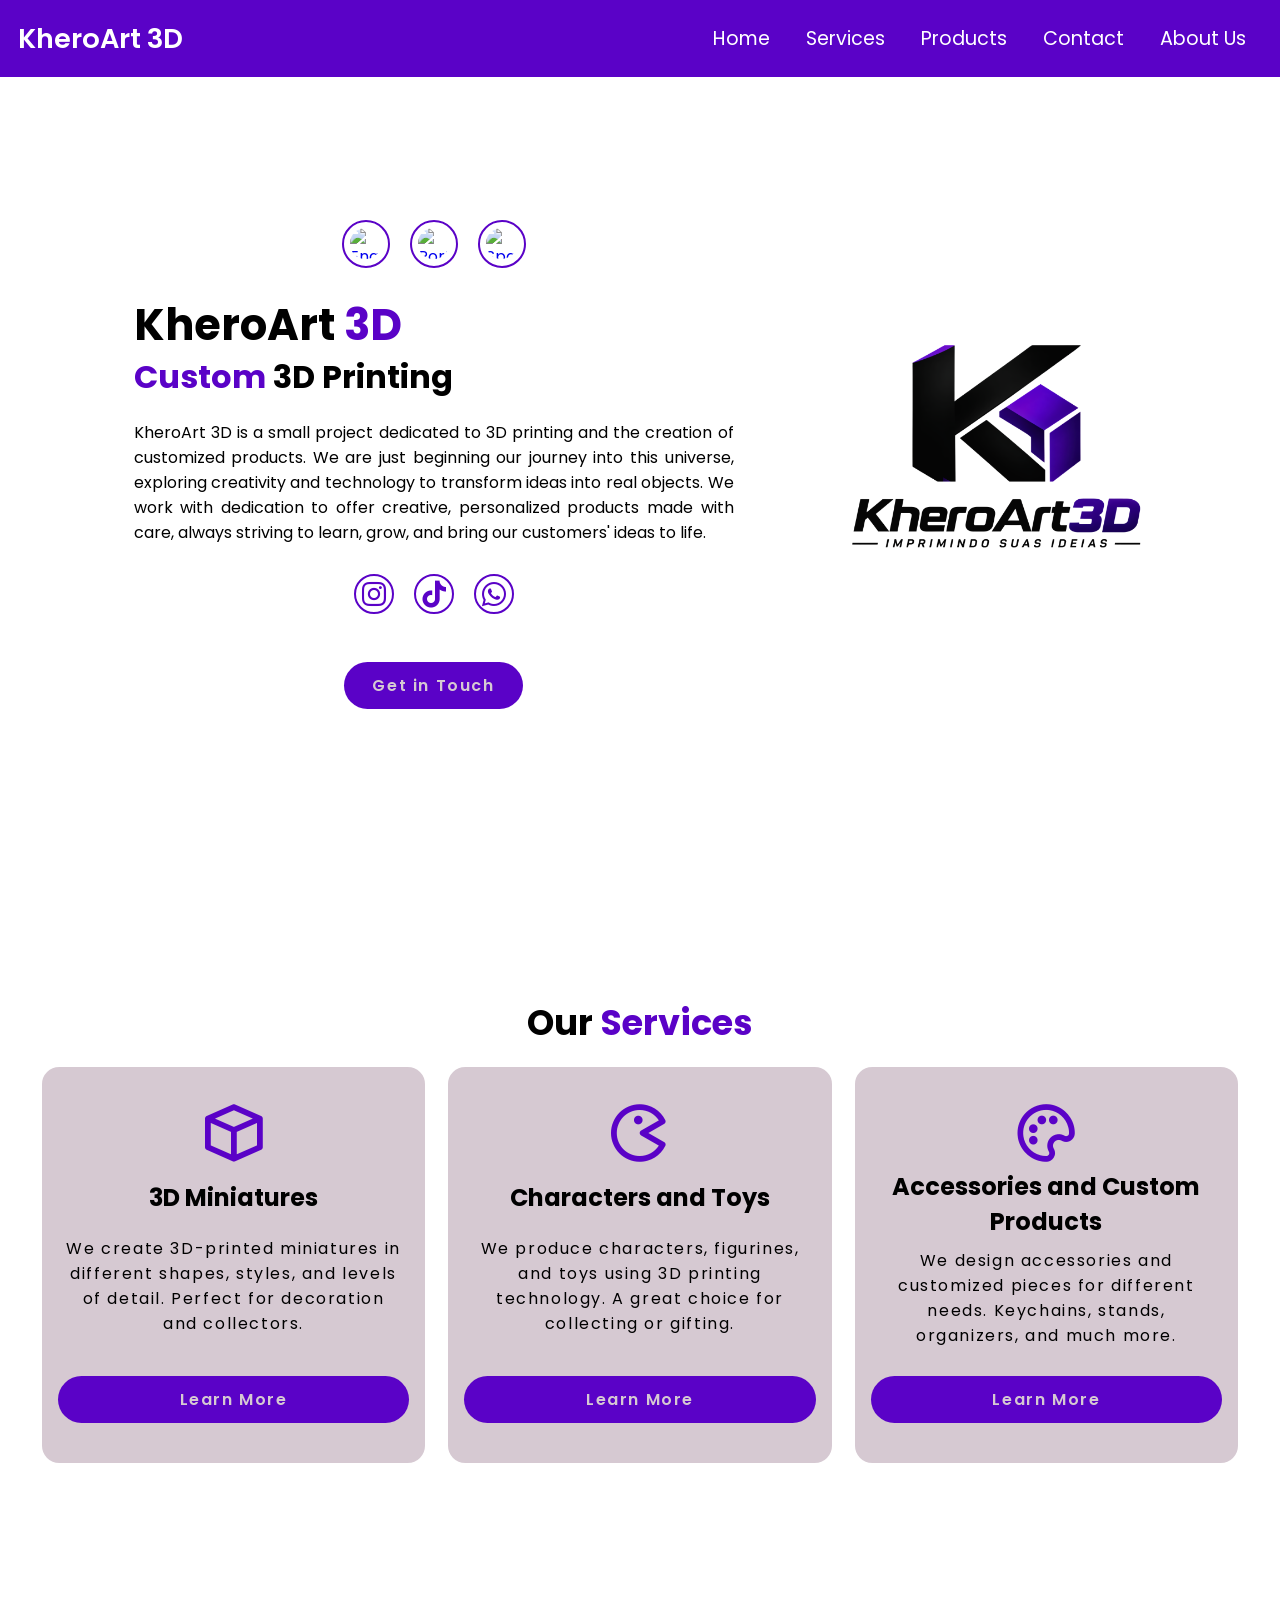
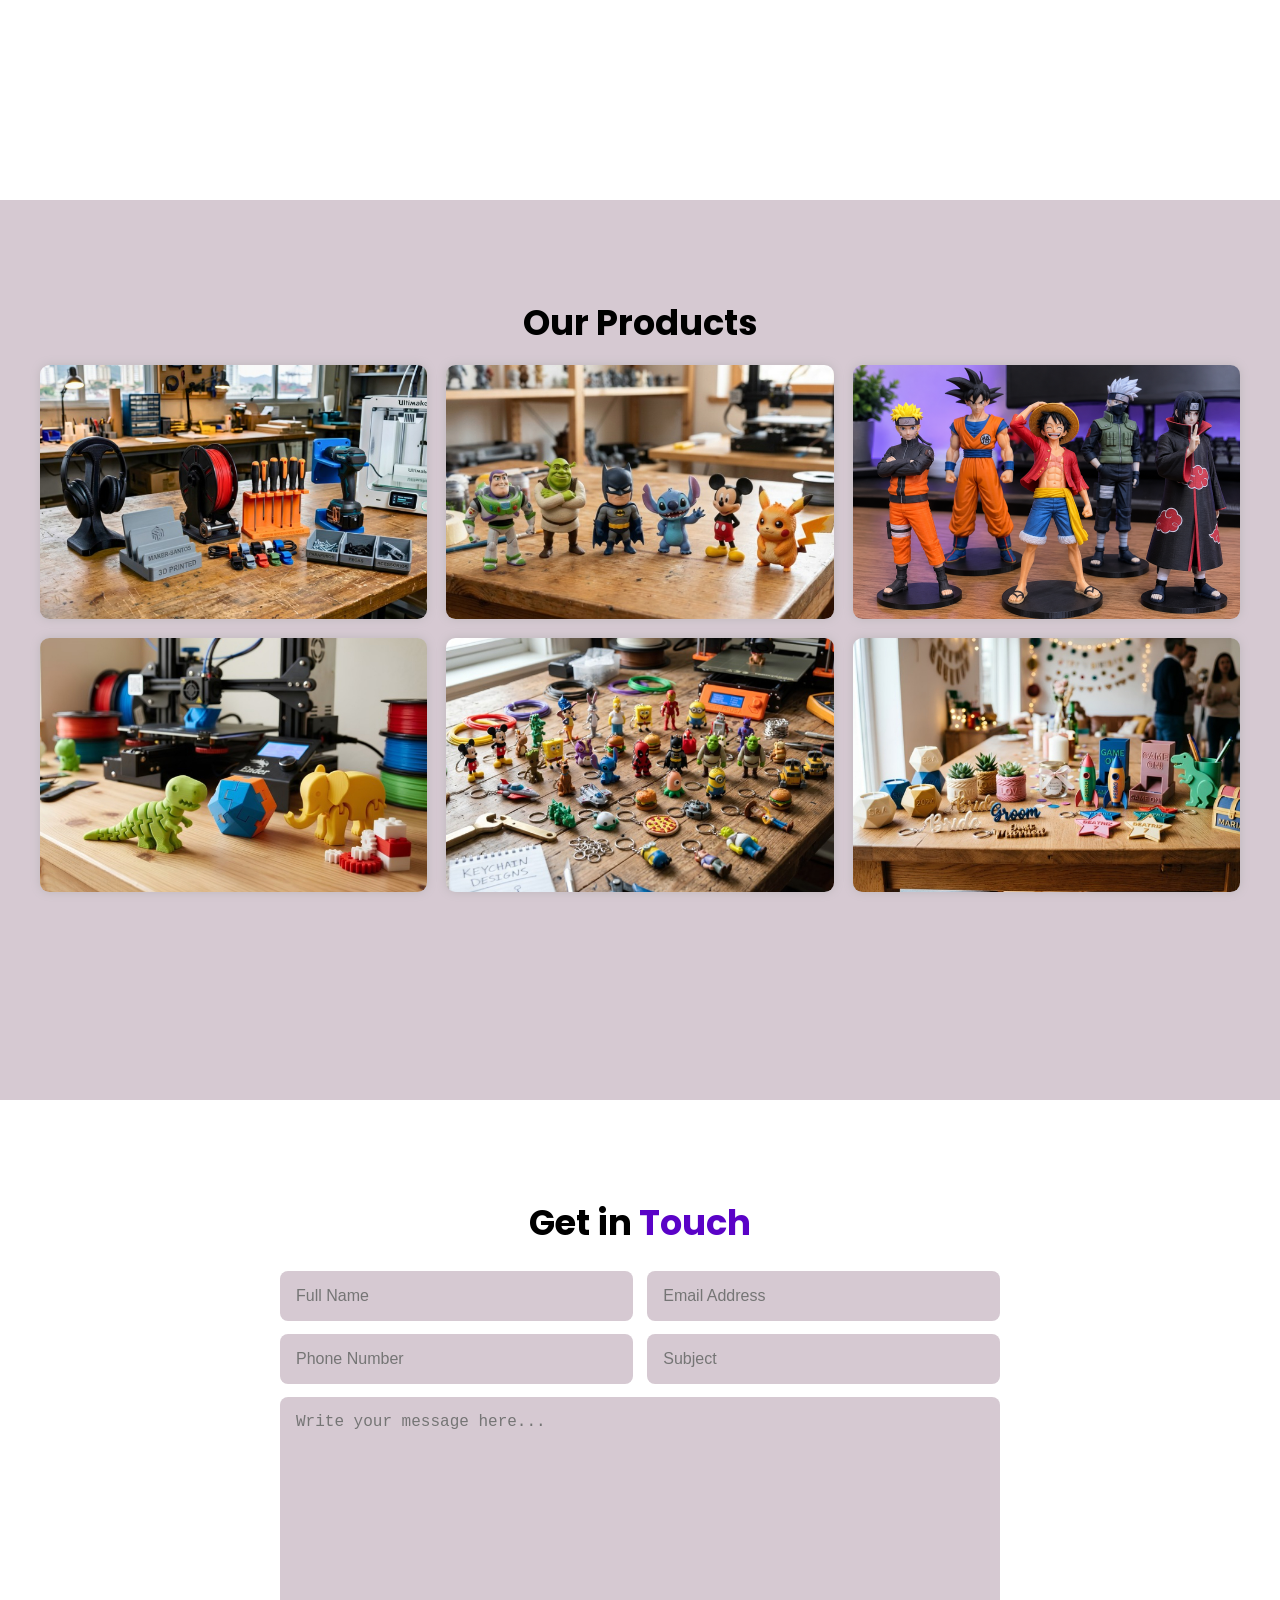
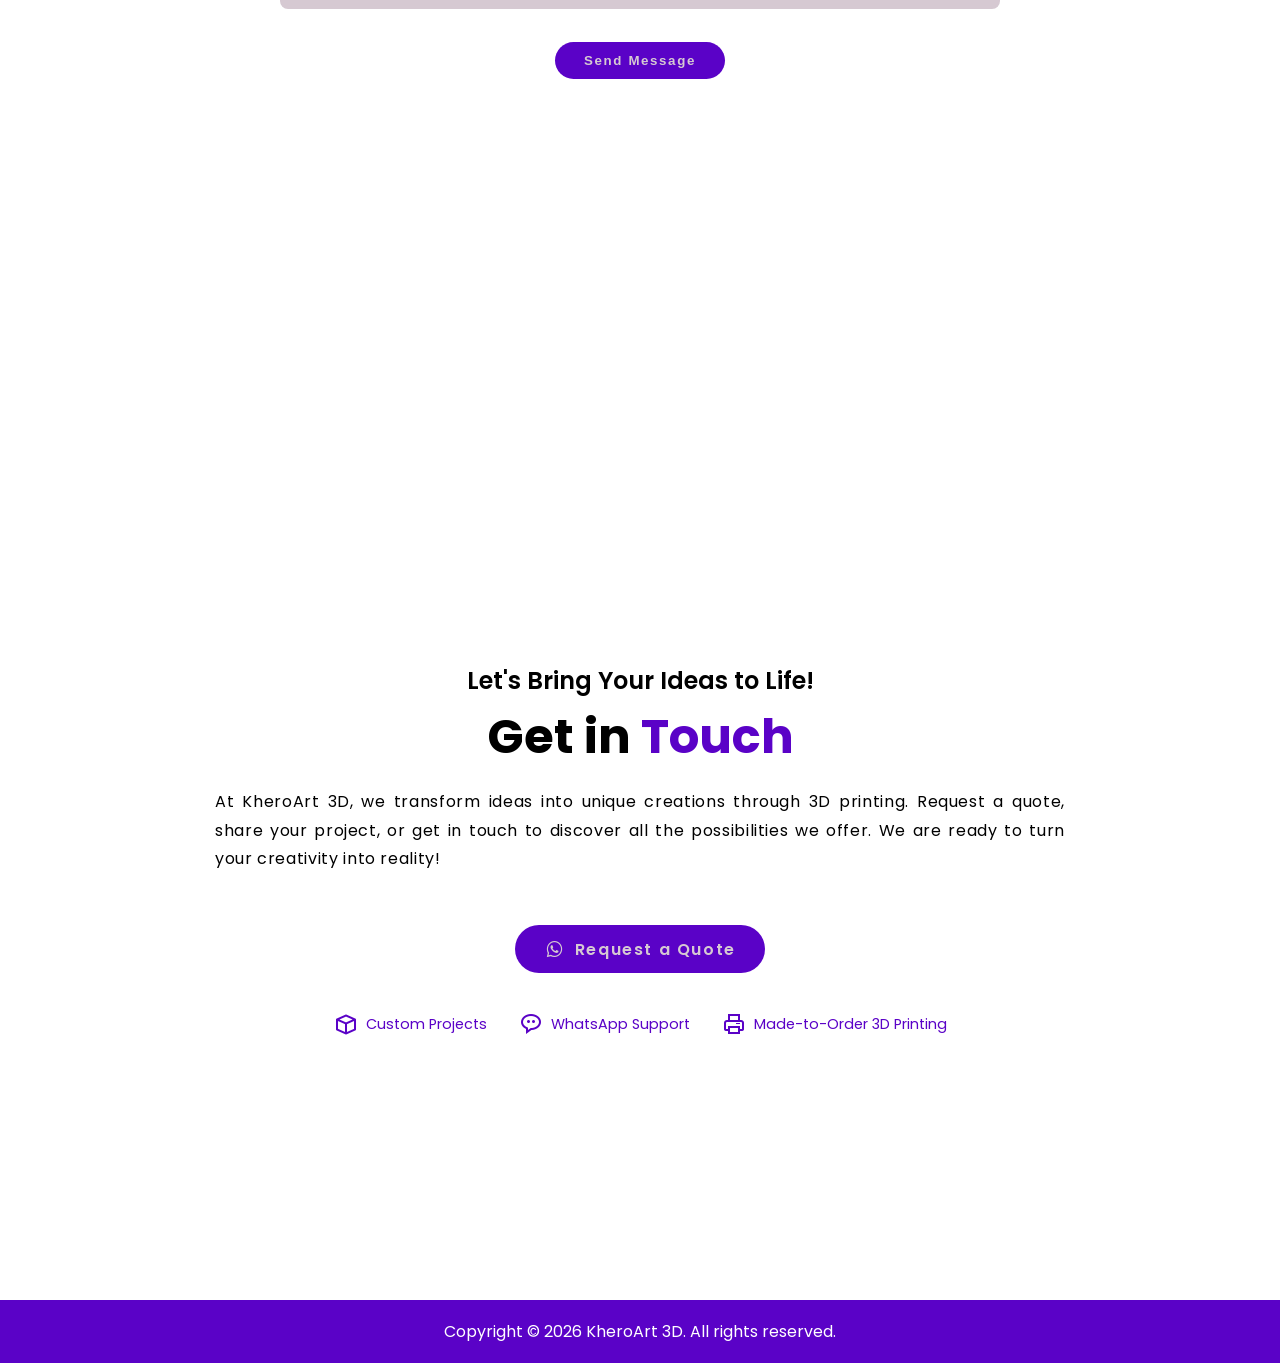
==== indexEN.html @ 0dc6c65f "Primeiro Commit" ====
<!DOCTYPE html>
<html lang="en">
<head>
    <meta charset="UTF-8">
    <meta name="viewport" content="width=device-width, initial-scale=1.0">
    <title>KheroArt 3D</title>
    <link rel="icon" href="img/KheroARTlogolink.png" type="image/png">
    <link rel="shortcut icon" href="#" type="image/x-icon">
    <link href='https://unpkg.com/boxicons@2.1.4/css/boxicons.min.css' rel='stylesheet'>
    <link rel="stylesheet" href="css/style.css">
</head>
<body>
    <header>
        <a href="#" class="logo">KheroArt 3D</a>

        <div class="nav">
            <a href="#home">Home</a>
            <a href="#services">Services</a>
            <a href="#portfolio">Products</a>
            <a href="#contact">Contact</a>
            <a href="#about">About Us</a>
        </div>

        <div class="nav-responsive">
            <a href="#home">Home</a>
            <a href="#services">Services</a>
            <a href="#portfolio">Products</a>
            <a href="#contact">Contact</a>
            <a href="#about">About Us</a>
        </div>

        <div class="menu-hamburguer">
            <div class="bar1"></div>
            <div class="bar2"></div>
            <div class="bar3"></div>
        </div>
    </header>

    <section class="home" id="home">
        <div class="home-content">
            <div class="social-mediaa">
                <a href="indexEN.html" title="English">
                    <img src="https://flagcdn.com/w40/gb.png" alt="English" width="24" height="16">
                </a>
                <a href="index.html" title="Português">
                    <img src="https://flagcdn.com/w40/br.png" alt="Portuguese" width="24" height="16">
                </a>
                <a href="indexES.html" title="Español">
                    <img src="https://flagcdn.com/w40/es.png" alt="Spanish" width="24" height="16">
                </a>
            </div>
            
            <h1>KheroArt <span>3D</span></h1>
            <h3><span>Custom </span>3D Printing</h3>

            <p>
                KheroArt 3D is a small project dedicated to 3D printing and the creation of customized products. We are just beginning our journey into this universe, exploring creativity and technology to transform ideas into real objects. We work with dedication to offer creative, personalized products made with care, always striving to learn, grow, and bring our customers' ideas to life.
            </p>

            <div class="social-media">
                <a href="https://www.instagram.com/kheroart_3d/" target="_blank" rel="noopener noreferrer"><i class='bx bxl-instagram'></i></a>
                <a href="" target="_blank" rel="noopener noreferrer"><i class='bx bxl-tiktok'></i></a>
                <a href="https://wa.me/5513997632444" target="_blank" rel="noopener noreferrer"><i class='bx bxl-whatsapp'></i></a>
            </div>

            <div>
                <a href="https://wa.me/5513997632444" target="_blank" rel="noopener noreferrer" class="btn">Get in Touch</a>
            </div>
        </div>

        <div class="home-img">
            <img src="img/principalfoto.png" alt="KheroArt 3D Main Image">
        </div>

    </section>

    <section class="services" id="services">
        <h2>Our <span>Services</span></h2>
        
        <div class="services-container">

            <!-- 3D Miniatures -->
            <div class="services-box">
                <i class='bx bx-cube'></i>
                <h3>3D Miniatures</h3>

                <p>
                    We create 3D-printed miniatures in different shapes,
                    styles, and levels of detail. Perfect for decoration and collectors.
                </p>

                <a href="https://wa.me/5513997632444" target="_blank" rel="noopener noreferrer" class="btn">
                    Learn More
                </a>
            </div>

            <!-- Characters and Toys -->
            <div class="services-box">
                <i class='bx bx-game'></i>
                <h3>Characters and Toys</h3>

                <p>
                    We produce characters, figurines, and toys using
                    3D printing technology. A great choice for collecting or gifting.
                </p>

                <a href="https://wa.me/5513997632444" target="_blank" rel="noopener noreferrer" class="btn">
                    Learn More
                </a>
            </div>

            <!-- Accessories and Custom Products -->
            <div class="services-box">
                <i class='bx bx-palette'></i>
                <h3>Accessories and Custom Products</h3>

                <p>
                    We design accessories and customized pieces for
                    different needs. Keychains, stands, organizers, and much more.
                </p>

                <a href="https://wa.me/5513997632444" target="_blank" rel="noopener noreferrer" class="btn">
                    Learn More
                </a>
            </div>

        </div>
    </section>

    <section class="portfolio" id="portfolio">
        <h2>Our Products</h2>

        <div class="portfolio-container">
            <div class="portfolio-box">
                <img src="img/acessóriosimg.jpg" alt="3D Printed Accessories"> 

                <div class="portfolio-layer">
                    <h4>Accessories</h4>
                </div>
            </div>

            <div class="portfolio-box">
                <img src="img/personagensimg.jpg" alt="3D Printed Characters">  

                <div class="portfolio-layer">
                    <h4>Characters</h4>
                </div>
            </div>

            <div class="portfolio-box">
                <img src="img/animesimg.png" alt="3D Printed Anime Figures">  

                <div class="portfolio-layer">
                    <h4>Anime Figures</h4>
                </div>
            </div>

            <div class="portfolio-box">
                <img src="img/brinquedosimg.jpg" alt="3D Printed Toys">  

                <div class="portfolio-layer">
                    <h4>Toys</h4>
                </div>
            </div>

            <div class="portfolio-box">
                <img src="img/miniechaveimg.jpg" alt="3D Printed Miniatures and Keychains">  

                <div class="portfolio-layer">
                    <h4>Miniatures and Keychains</h4>
                </div>
            </div>

            <div class="portfolio-box">
                <img src="img/brindesimg.jpg" alt="3D Printed Promotional Gifts">  

                <div class="portfolio-layer">
                    <h4>Gifts and Giveaways</h4>
                </div>
            </div>
        </div>
    </section>

    <section class="contact" id="contact">
        <h2>Get in <span>Touch</span></h2>

        <form action="https://formsubmit.co/kheroart3d@gmail.com" method="POST">            
            <div class="input-box">
                <input type="text" name="Full Name" placeholder="Full Name" required>
                <input type="email" name="E-mail" placeholder="Email Address" required> 
            </div>

            <div class="input-box">
                <input type="tel" name="Phone Number" placeholder="Phone Number" required>
                <input type="text" name="Subject" placeholder="Subject" required>
            </div>

            <textarea cols="30" rows="10" name="Message" placeholder="Write your message here..." required></textarea>
            <input type="hidden" name="_captcha" value="false">
            <input type="hidden" name="_next" value="http://127.0.0.1:5500/obrigadoEN.html">
            <button type="submit" class="btn">Send Message</button>
        </form>
    </section>

    <section class="about" id="about">

        <div class="about-content">

            <h3>Let's Bring Your Ideas to Life!</h3>

            <h1>Get in <span>Touch</span></h1>

            <p>
                At KheroArt 3D, we transform ideas into unique creations
                through 3D printing. Request a quote, share your project,
                or get in touch to discover all the possibilities we offer.
                We are ready to turn your creativity into reality!
            </p>

            <div class="about-buttons">

                <a href="https://wa.me/5513997632444"
                target="_blank"
                rel="noopener noreferrer"
                class="btn">
                    <i class='bx bxl-whatsapp'></i>
                    Request a Quote
                </a>

            </div>

            <div class="about-info">

                <div>
                    <i class='bx bx-cube'></i>
                    <span>Custom Projects</span>
                </div>

                <div>
                    <i class='bx bx-message-rounded-dots'></i>
                    <span>WhatsApp Support</span>
                </div>

                <div>
                    <i class='bx bx-printer'></i>
                    <span>Made-to-Order 3D Printing</span>
                </div>

            </div>

        </div>

    </section>


    <footer>
        <p>Copyright &copy; 2026 KheroArt 3D. All rights reserved.</p>
    </footer>
</body>
<script src="js/script.js"></script>
</html>
---- css/style.css ----
@import url('https://fonts.googleapis.com/css2?family=Poppins:wght@300;400;500;600;700;800&display=swap');

:root {
    --main-color: #5A02C7;
    --text-color: #000000;
    --bg-color-01: #ffffff;
    --bg-color-02: #d6c9d2;
    --bg-color-03: #d58dff;
    --color-00: #0000001a;
}

* {
    margin: 0;
    padding: 0;
    box-sizing: border-box;
    text-decoration: none;
    border: none;
    outline: none;
    scroll-behavior: smooth;
}

html {
    font-family: 'Poppins', sans-serif;
    font-size: 16px;
}

body {
    background-color: var(--bg-color-01);
    color: var(--text-color);
}

header {
    position: fixed;
    top: 0;
    left: 0;
    width: 100%;
    padding: 1.1rem;
    background-color: var(--main-color);
    display: flex;
    justify-content: space-between;
    align-items: center;
    z-index: 100;
}

.logo {
    font-size: 1.7rem;
    color: white;
    font-weight: 600;
    cursor: default;
}

.nav-responsive {
    display: none;
    position: absolute;
    top: 100%;
    left: 0;
    width: 100%;
    padding: 1rem;
    background-color: var(--main-color);
    opacity: 0;
    transform: translateY(-20px);
    transition: opacity 0.3s ease, transform 0.3s ease;
}

.nav a, .nav-responsive a {
    font-size: 1.2rem;
    color: white;
    padding: 0.5rem 1rem;
    transition: 0.4s;
}

.nav a:hover, .nav-responsive a:hover {
    color: var(--bg-color-03);
}

section {
    min-height: 100vh;
    padding: 6rem 6rem 2rem;
}

span {
    color: var(--main-color);
}

.home, .about {
    display: flex;
    flex-direction: row;
    justify-content: space-evenly;
    align-items: center;
}

.home-img img, .about-img img {
    width: 100%;
}

.about {
    background-color: var(--bg-color-02);
}

.home-content, .about-content {
    width: 45%;
}

.home-content h1, .about-content h1 {
    font-weight: 700;
    line-height: 1.3;
}

.home-content h3, .about-content h3 {
    font-weight: 700;
    font-size: 1.6rem;
}

.home-content p, .about-content p {
    margin-top: 1.2rem;
    text-align: justify;
}

.services h2,
.portfolio h2,
.contact h2 {
    font-size: 2.2rem;
    margin-bottom: 1rem;
    text-align: center;
}

.services-container {
    display: flex;
    flex-direction: row;
    justify-content: space-evenly;
}

.services-box {
    display: flex;
    flex-direction: column;
    justify-content: space-between;
    min-height: 25rem;
    margin-bottom: 1rem;
}

.services-container .services-box {
    padding: 2rem 1rem 2.5rem;
    border-radius: 1.2rem;
    text-align: center;
    border: solid 0.15rem var(--bg-color-01);
    background-color: var(--bg-color-02);
    transition: 0.5s ease;
}

.services-container .services-box:hover {
    border-color: var(--main-color);
    transform: scale(1.01);
}

.services-box i {
    font-size: 4.3rem;
    color: var(--main-color);
}

.services-box h3 {
    font-size: 1.5rem;
}

.services-box p {
    margin: 0.5rem;
    letter-spacing: 0.1rem;
    display: -webkit-box;
    -webkit-line-clamp: 4;
    -webkit-box-orient: vertical;
    overflow: hidden;
    text-overflow: ellipsis;
}

.portfolio {
    background-color: var(--bg-color-02);
}

.portfolio-container {
    display: grid;
    gap: 1.2rem;
}

.portfolio-box {
    position: relative;
    border-radius: 0.6rem;
    box-shadow: 0 0 0.6rem #bdb7bb;
    overflow: hidden;
    display: flex;
}

.portfolio-box img {
    width: 100%;
    transition: 0.5s ease;
}

.portfolio-box img:hover {
    transform: scale(1.1);
}

.portfolio-box .portfolio-layer {
    position: absolute;
    bottom: 0;
    left: 0;
    width: 100%;
    height: 100%;
    background: linear-gradient(transparent, var(--main-color));
    display: flex;
    flex-direction: column;
    justify-content: center;
    align-items: center;
    text-align: center;
    padding: 0 4rem;
    transform: translateY(30rem);
    transition: 0.5s ease;
}

.portfolio-box:hover .portfolio-layer {
    transform: translateY(0);
}

.portfolio-layer h4 {
    font-size: 1.8rem;
    color: white;
}

.portfolio-layer p {
    margin: 0.2rem 0 0.5rem;
    color: white;
}

.portfolio-layer a {
    display: inline-flex;
    justify-content: center;
    align-items: center;
    width: 3rem;
    height: 3rem;
    background: white;
    border-radius: 50%;
}

.portfolio-layer a i {
    font-size: 1.2rem;
    color: var(--text-color);
}

form {
    max-width: 45rem;
    margin: 0.6rem auto;
    text-align: center;
    margin-bottom: 2rem;
}

form .input-box {
    display: flex;
    justify-content: space-between;
    flex-wrap: wrap;
}

form .input-box input,
form textarea {
    width: 100%;
    padding: 1rem;
    font-size: 1rem;
    color: var(--text-color);
    background-color: var(--bg-color-02);
    border-radius: 0.5rem;
    margin: 0.4rem 0;
}

form textarea {
    resize: none; 
}

footer {
    display: flex;
    flex-direction: row;
    justify-content: center;
    align-items: center;
    padding: 1.2rem;
    background-color: var(--main-color);
    color: white;
}

.social-mediaa a {
    display: inline-flex;
    justify-content: center;
    align-items: center;
    width: 3rem; /* Tamanho do botão */
    height: 3rem;
    background: transparent;
    border: solid 0.15rem var(--main-color);
    border-radius: 50%;
    margin: 1.8rem 0.5rem;
    transition: 0.5s ease;
    overflow: hidden; /* Garante que nada ultrapasse os limites */
    padding: 0;
    position: relative;
}

.social-mediaa a::before {
    content: "";
    position: absolute;
    width: 80%; /* Reduz um pouco o tamanho da bandeira */
    height: 80%;
    background-color: white; /* Borda branca interna */
    border-radius: 50%;
    z-index: 1; /* Fica abaixo da imagem */
}

.social-mediaa a img {
    width: 70%; /* Reduz um pouco a bandeira */
    height: 70%;
    object-fit: cover;
    border-radius: 50%;
    position: relative;
    z-index: 2; /* Fica acima da borda branca */
}

.social-mediaa a:hover {
    background-color: var(--main-color);
    box-shadow: 0 0 0.3rem var(--main-color);
}

.social-media img {
    width: 3.5rem;
}

.social-media a {
    display: inline-flex;
    justify-content: center;
    align-items: center;
    width: 2.5rem;
    height: 2.5rem;
    background: transparent;
    border: solid 0.15rem var(--main-color);
    border-radius: 50%;
    font-size: 2rem;
    color: var(--main-color);
    margin: 1.8rem 0.5rem;
    transition: 0.5s ease;
}

.social-media a:hover {
    background-color: var(--main-color);
    color: var(--bg-color-02);
    box-shadow: 0 0 0.3rem var(--main-color);
}

.btn {
    display: inline-block;
    padding: 0.7rem 1.8rem;
    background-color: var(--main-color);
    border-radius: 2rem;
    color: var(--bg-color-02);
    font-weight: 600;
    letter-spacing: 0.1rem;
    transition: 0.3s ease;
    margin-top: 1.2rem;
}

.btn:hover {
    box-shadow: 0 0 0.3rem var(--main-color);
    background-color: inherit;
    color: var(--main-color);
    cursor: pointer;
}

.menu-hamburguer {
    display: none;
    cursor: pointer;
}

.bar1, .bar2, .bar3 {
    width: 2rem;
    height: 0.3rem;
    background-color: var(--bg-color-01);
    margin: 0.4rem 0;
    transition: 0.3s ease;
}

.change .bar1 {
    transform: translate(0, 0.65rem) rotate(-45deg);
}

.change .bar2 {
    opacity: 0;
}

.change .bar3 {
    transform: translate(0, -0.65rem) rotate(45deg);
}

.language-selector {
    position: relative;
    display: inline-block;
}

@media (min-width: 0px) {
    .menu-hamburguer {
        display: block;
    }

    .nav {
        display: none;
    }

    .nav-responsive a {
        display: block;
        font-size: 1.2rem;
        margin: 0.5rem 0;
    }

    section {
        padding: 6rem 2.5rem;
    }

    .home, .about {
        flex-direction: column;
        gap: 1.2rem;
    }

    .home-img, .about-img {
        width: 80%;
        max-width: 80%;
    }

    .home-content, .about-content {
        width: 100%;
    }

    .home-content div {
        text-align: center;
    }

    .home-content h1, .about-content h1 {
        font-size: 2,2rem;
        font-weight: 700;
        line-height: 1.3;
    }

    .services-container {
        flex-direction: column;
        align-items: center;
    }

    .services-box {
        width: 100%;
    }
}

@media (min-width: 576px) {
    .home-img, .about-img {
        width: 65%;
        max-width: 65%;
    }

    .services-box {
        width: 70%;
    }
}

@media (min-width: 768px) {
    .menu-hamburguer {
        display: none;
    }

    .nav {
        display: block;
    }

    .nav-responsive, .nav-responsive a {
        display: none;
    }

    .home, .about {
        flex-direction: row;
        justify-content: space-evenly;
    }

    .home-img, .about-img {
        max-width: 35%;
    }

    .home-content, .about-content {
        width: 50%;
    }

    .services-box {
        width: 60%;
        margin-bottom: 2rem;
    }

    .portfolio-container {
        grid-template-columns: auto auto;
    }

    form .input-box input {
        width: 49%;
    }


}

@media (min-width: 992px) {
    .services-container {
        flex-direction: row;
        gap: 1.2rem;
    }
}

@media (min-width: 1200px) {
    .home-img, .about-img {
        max-width: 25%;
    }

    .home-content h1 {
        font-size: 2.7rem;
    }

    .home-content h3 {
        font-size: 2rem;
    }

    .portfolio-container {
        grid-template-columns: auto auto auto;
    }
}


/* ================================
   ABOUT / CONTATO E NEGÓCIOS
================================ */

.about {
    display: flex;
    justify-content: center;
    align-items: center;

    width: 100%;
    padding: 5rem 8%;

    background-color: var(--bg-color-01);
}

.about-content {
    width: 100%;
    max-width: 850px;
    text-align: center;
}

.about-content h3 {
    font-size: 1.5rem;
    font-weight: 600;
    margin-bottom: 0.5rem;
}

.about-content h1 {
    font-size: 3rem;
    margin-bottom: 1rem;
}

.about-content h1 span {
    color: var(--main-color);
}

.about-content p {
    font-size: 1rem;
    line-height: 1.8;
    letter-spacing: 0.04rem;
    margin-bottom: 2rem;
}

/* Botões de contato */
.about-buttons {
    display: flex;
    justify-content: center;
    flex-wrap: wrap;
    gap: 1rem;
    margin-bottom: 2.5rem;
}

.about-buttons .btn {
    display: inline-flex;
    align-items: center;
    justify-content: center;
    gap: 0.5rem;
}

.about-buttons .btn i {
    font-size: 1.3rem;
}

/* Segundo botão */
.about-buttons .btn-secondary {
    background: transparent;
    color: var(--main-color);
    border: 0.15rem solid var(--main-color);
}

.about-buttons .btn-secondary:hover {
    background: var(--main-color);
    color: white;
}

/* Informações comerciais */
.about-info {
    display: flex;
    justify-content: center;
    align-items: center;
    flex-wrap: wrap;
    gap: 2rem;
}

.about-info div {
    display: flex;
    align-items: center;
    gap: 0.5rem;
}

.about-info i {
    color: var(--main-color);
    font-size: 1.5rem;
}

.about-info span {
    font-size: 0.9rem;
}


/* RESPONSIVIDADE */
@media (max-width: 600px) {

    .about {
        padding: 3rem 5%;
    }

    .about-content h1 {
        font-size: 2.2rem;
    }

    .about-content h3 {
        font-size: 1.2rem;
    }

    .about-buttons {
        flex-direction: column;
    }

    .about-buttons .btn {
        width: 100%;
    }

    .about-info {
        flex-direction: column;
        align-items: flex-start;
        width: fit-content;
        margin: 0 auto;
        gap: 1rem;
    }

}

.home-img img {
    animation: flutuar 3s ease-in-out infinite;
}

@keyframes flutuar {
    0% {
        transform: translateY(0);
    }
    50% {
        transform: translateY(-15px);
    }
    100% {
        transform: translateY(0);
    }
}
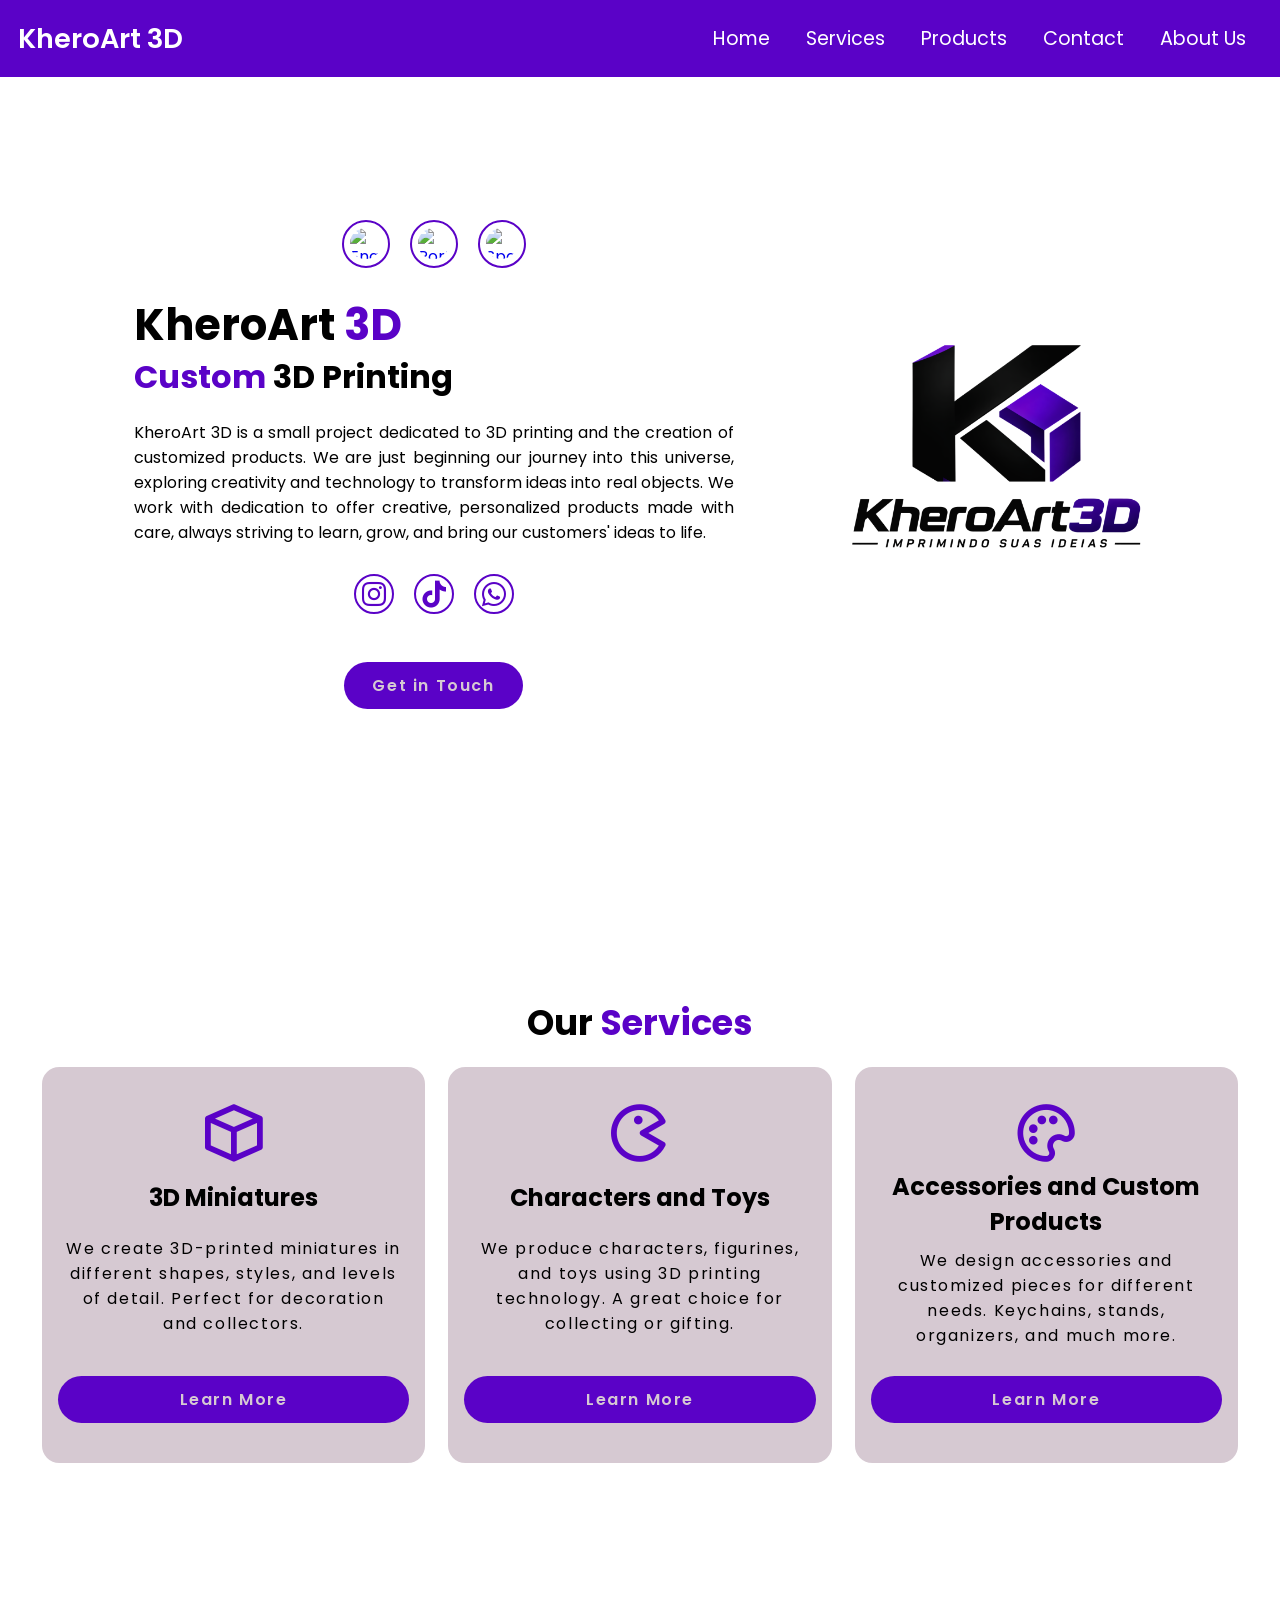
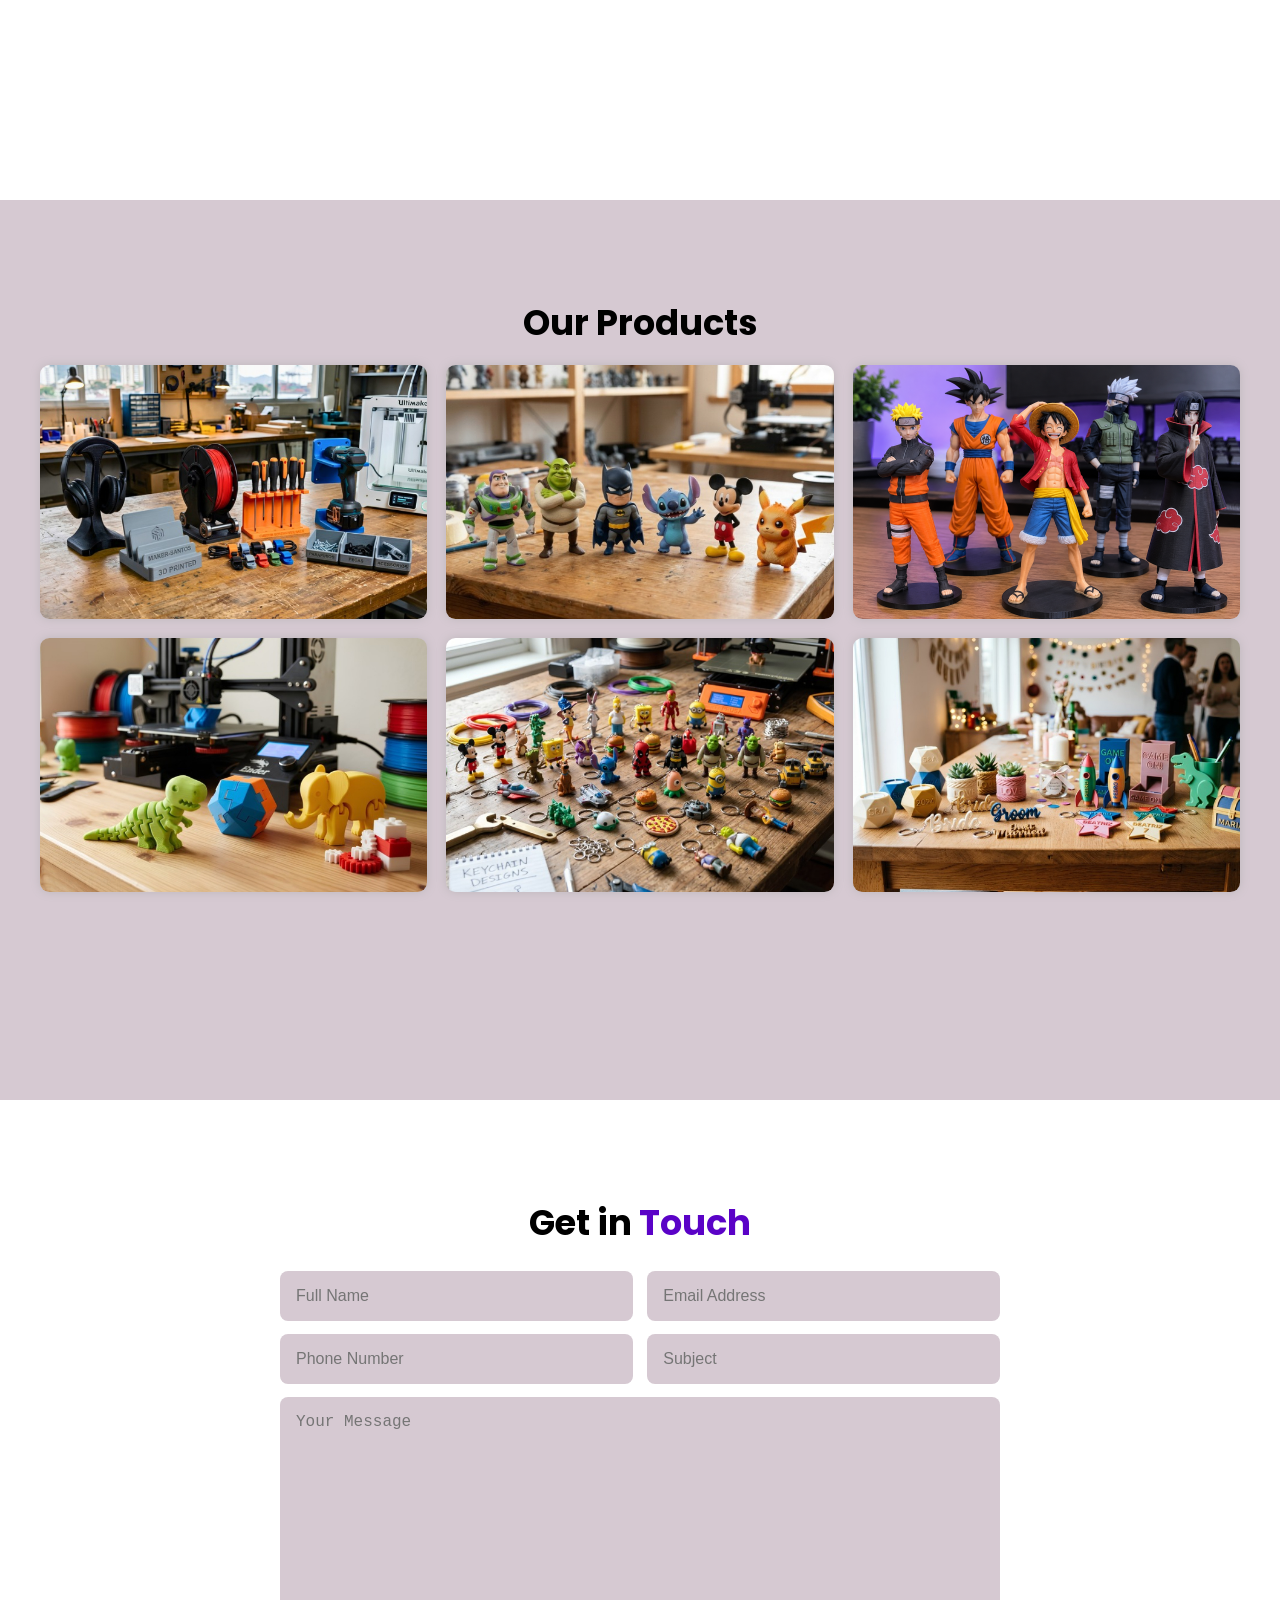
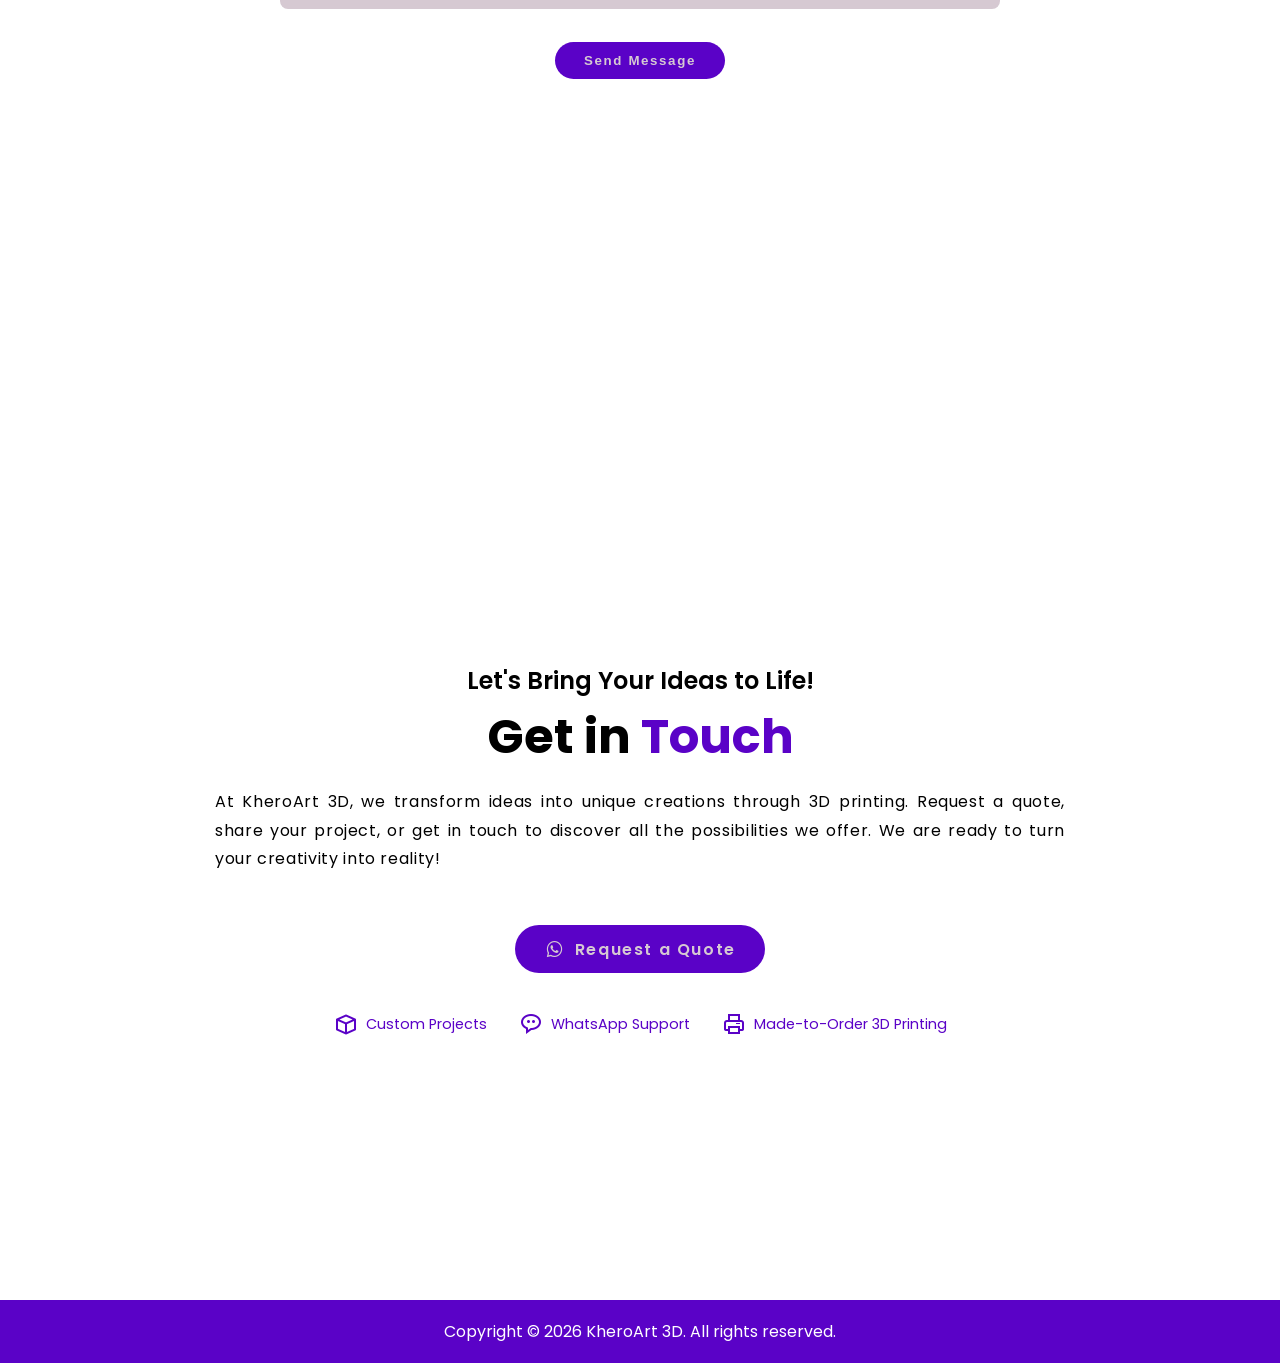
==== commit 92856ec5: "Segundo commit" ====
--- a/indexEN.html
+++ b/indexEN.html
@@ -184,21 +184,43 @@
     <section class="contact" id="contact">
         <h2>Get in <span>Touch</span></h2>
 
-        <form action="https://formsubmit.co/kheroart3d@gmail.com" method="POST">            
+        <form id="contact-form">
+
+            <input type="hidden" name="access_key"
+                value="fa174e5e-6366-4b6a-8e86-e09e79e40527">
+
+            <input type="hidden" name="from_name"
+                value="https://docha9071.github.io/kheroart3d/obrigadoEN.html">
+
+            <input type="checkbox" name="botcheck"
+                style="display:none;">
+
             <div class="input-box">
-                <input type="text" name="Full Name" placeholder="Full Name" required>
-                <input type="email" name="E-mail" placeholder="Email Address" required> 
+                <input type="text" name="name"
+                    placeholder="Full Name" required>
+
+                <input type="email" name="email"
+                    placeholder="Email Address" required>
             </div>
 
             <div class="input-box">
-                <input type="tel" name="Phone Number" placeholder="Phone Number" required>
-                <input type="text" name="Subject" placeholder="Subject" required>
-            </div>
-
-            <textarea cols="30" rows="10" name="Message" placeholder="Write your message here..." required></textarea>
-            <input type="hidden" name="_captcha" value="false">
-            <input type="hidden" name="_next" value="http://127.0.0.1:5500/obrigadoEN.html">
-            <button type="submit" class="btn">Send Message</button>
+                <input type="tel" name="phone"
+                    placeholder="Phone Number" required>
+
+                <input type="text" name="subject"
+                    placeholder="Subject" required>
+            </div>
+
+            <textarea cols="30" rows="10"
+                name="message"
+                placeholder="Your Message" required></textarea>
+
+            <button type="submit" class="btn" id="submit-btn">
+                Send Message
+            </button>
+
+            <p id="form-status"></p>
+
         </form>
     </section>
 
